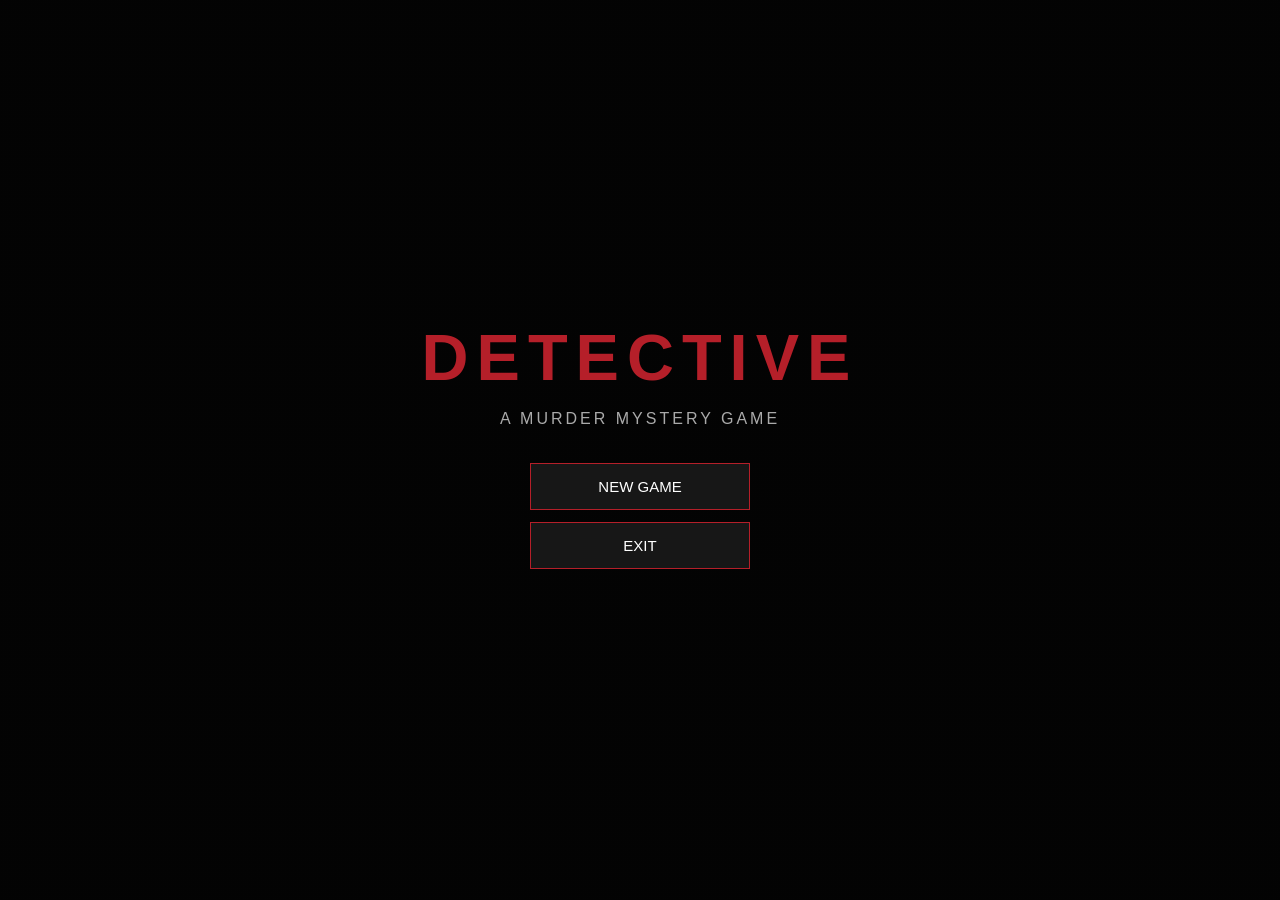
==== index.html @ d69c1ec4 "hihi" ====
<!DOCTYPE html>
<html lang="hu">
<head>
    <meta charset="UTF-8">
    <meta name="viewport" content="width=device-width, initial-scale=1.0">
    <title>Detective - Murder Case</title>
    <link rel="stylesheet" href="styles.css">
</head>
<body>

    <!-- FŐMENÜ -->
    <section id="menu" class="screen active">
        <div class="menu-content">
            <h1>DETECTIVE</h1>
            <p>A MURDER MYSTERY GAME</p>
            <button onclick="startGame()">NEW GAME</button>
            <button onclick="exitGame()">EXIT</button>
        </div>
    </section>

    <!-- STORY BEVEZETŐ -->
    <section id="intro" class="screen">
        <div class="intro-container">
            <img id="introImage" src="" alt="Story image">
            <div class="intro-controls">
                <p id="introText"></p>
                <button onclick="nextIntro()">NEXT</button>
                <button onclick="skipIntro()">SKIP</button>
            </div>
        </div>
    </section>

    <!-- RENDŐRSÉGI ŐRS -->
    <section id="suspects" class="screen">
        <div class="suspect-content">

            <h1>POLICE STATION</h1>
            <p>Hallgasd ki a gyanúsítottakat, és gyűjts információkat!</p>

            <div class="suspect-list">

                <div class="suspect" onclick="selectSuspect('jason')">
                    <img src="jason.png" alt="Jason">
                    <div class="suspect-info">
                        <h2>Jason Voorhees</h2>
                        <p>Kattints a kihallgatáshoz!</p>
                    </div>
                </div>

                <div class="suspect" onclick="selectSuspect('art')">
                    <img src="art.png" alt="Art">
                    <div class="suspect-info">
                        <h2>Art the Clown</h2>
                        <p>Kattints a kihallgatáshoz!</p>
                    </div>
                </div>

                <div class="suspect" onclick="selectSuspect('ghostface')">
                    <img src="ghostface.png" alt="Ghostface">
                    <div class="suspect-info">
                        <h2>Ghostface</h2>
                        <p>Kattints a kihallgatáshoz!</p>
                    </div>
                </div>

            </div>

            <div class="investigation-buttons">
                <button onclick="openCrimeScene()">CRIME SCENE</button>
                <button id="accuseButton" onclick="openAccusation()" disabled>
                    ACCUSE A SUSPECT
                </button>
            </div>

            <div class="progress">
                <p id="progressText">Kihallgatások: 0/3 | Helyszín: nem vizsgálva</p>
            </div>

        </div>
    </section>

    <!-- KIHALLGATÁS -->
    <section id="interrogation" class="screen">
        <div class="visual-novel">

            <div class="character-stage">

                <div class="character detective" id="detectiveCharacter">
                    <img src="detective.png" alt="Detective">
                    <p>DETECTIVE</p>
                </div>

                <div class="character suspect-character" id="suspectCharacter">
                    <img id="interrogationImage" src="" alt="Suspect">
                    <p id="interrogationName"></p>
                </div>

            </div>

            <div class="dialogue-box">
                <h3 id="speakerName">DETECTIVE</h3>
                <p id="dialogueText"></p>

                <button id="dialogueButton" onclick="nextDialogue()">
                    NEXT
                </button>

                <div id="dialogueChoices" class="dialogue-choices"></div>
            </div>

        </div>
    </section>

    <!-- TETTHELY -->
    <section id="crimeScene" class="screen">
        <div class="crime-container">
            <h1>CRIME SCENE</h1>

            <img src="crime-scene.jpg"
                 alt="Crime scene"
                 class="crime-image">

            <div class="crime-description">
                <p>
                    Ez az a helyszín, ahol megtalálták az áldozatot.
                    Vizsgáld meg alaposan a képet!
                </p>
            </div>

            <button onclick="returnToStation()">BACK TO STATION</button>
        </div>
    </section>

    <!-- NYOMOZÁSI JELENTÉS -->
    <section id="accusation" class="screen">
        <div class="accusation-container">
            <h1>INVESTIGATION REPORT</h1>
            <p>Az összegyűjtött információk alapján válassz gyilkost!</p>

            <div id="suspectReports" class="report-list"></div>

            <button onclick="returnToStation()">BACK</button>
        </div>
    </section>

    <!-- MEGERŐSÍTÉS -->
    <section id="confirmation" class="screen">
        <div class="confirmation-box">
            <h1>FINAL DECISION</h1>
            <p id="confirmationText"></p>
            <p>Biztosan meg akarod vádolni?</p>

            <button onclick="confirmChoice()">YES</button>
            <button onclick="cancelChoice()">NO</button>
        </div>
    </section>

    <!-- EREDMÉNY -->
    <section id="result" class="screen">
        <div class="result-content">
            <h1 id="resultTitle"></h1>
            <p id="resultText"></p>

            <button onclick="restartGame()">PLAY AGAIN</button>
            <button onclick="goToMenu()">MAIN MENU</button>
        </div>
    </section>

    <script src="script.js"></script>
</body>
</html>
---- styles.css ----
* {
    margin: 0;
    padding: 0;
    box-sizing: border-box;
}

body {
    background: #080808;
    color: white;
    font-family: Arial, sans-serif;
}

.screen {
    display: none;
    width: 100%;
    min-height: 100vh;
}

.screen.active {
    display: flex;
}

/* ALAP GOMBOK */

button {
    display: block;
    width: 220px;
    padding: 14px;
    margin: 12px auto;
    border: 1px solid #b51f29;
    background: #171717;
    color: white;
    cursor: pointer;
    font-size: 15px;
    transition: 0.3s;
}

button:hover:not(:disabled) {
    background: #b51f29;
    transform: scale(1.04);
}

button:disabled {
    opacity: 0.35;
    cursor: not-allowed;
}

/* FŐMENÜ */

#menu {
    background:
        linear-gradient(#0009, #0009),
        url("images/intro1.jpg") center/cover;
    justify-content: center;
    align-items: center;
    text-align: center;
}

.menu-content h1 {
    font-size: 65px;
    letter-spacing: 8px;
    color: #b51f29;
}

.menu-content p {
    margin: 15px 0 35px;
    color: #aaa;
    letter-spacing: 3px;
}

/* STORY BEVEZETŐ */

#intro {
    justify-content: center;
    align-items: center;
    background: #000;
}

.intro-container {
    width: 85%;
    max-width: 1000px;
    text-align: center;
}

.intro-container img {
    width: 100%;
    max-height: 65vh;
    object-fit: contain;
}

.intro-controls {
    padding: 20px;
}

#introText {
    margin-bottom: 20px;
    font-size: 20px;
    line-height: 1.6;
}

/* RENDŐRSÉGI ŐRS */

#suspects {
    background:
        linear-gradient(#0009, #000c),
        url("images/police-station.jpg") center/cover;
    justify-content: center;
    align-items: center;
}

.suspect-content {
    width: 95%;
    text-align: center;
    padding: 30px 0;
}

.suspect-content h1 {
    font-size: 45px;
    color: #c52b35;
    letter-spacing: 5px;
    margin-bottom: 15px;
}

.suspect-list {
    display: flex;
    justify-content: center;
    align-items: flex-end;
    gap: 50px;
    margin-top: 35px;
}

.suspect {
    position: relative;
    width: 250px;
    height: 390px;
    cursor: pointer;
}

.suspect img {
    width: 100%;
    height: 100%;
    object-fit: contain;
    transition: 0.3s;
}

.suspect:hover img {
    transform: scale(1.08);
    filter: brightness(0.5);
}

.suspect-info {
    position: absolute;
    bottom: 0;
    left: 0;
    width: 100%;
    padding: 20px 10px;
    background: #000e;
    opacity: 0;
    transition: 0.3s;
    pointer-events: none;
}

.suspect:hover .suspect-info {
    opacity: 1;
}

.suspect-info h2 {
    color: #e23b45;
    margin-bottom: 10px;
    font-size: 19px;
}

.suspect-info p {
    font-size: 13px;
    line-height: 1.5;
}

.investigation-buttons {
    display: flex;
    justify-content: center;
    gap: 20px;
    margin-top: 25px;
}

.progress {
    margin-top: 20px;
    color: #aaa;
}

/* VISUAL NOVEL KIHALLGATÁS */

#interrogation {
    background:
        linear-gradient(#0008, #000b),
        url("images/police-station.jpg") center/cover;
    justify-content: center;
    align-items: center;
}

.visual-novel {
    width: 100%;
    min-height: 100vh;
    position: relative;
    display: flex;
    flex-direction: column;
    justify-content: flex-end;
}

/* KARAKTEREK */

.character-stage {
    display: flex;
    justify-content: space-around;
    align-items: flex-end;
    width: 100%;
    height: 65vh;
    padding: 0 8%;
}

.character {
    width: 40%;
    height: 100%;
    display: flex;
    flex-direction: column;
    align-items: center;
    justify-content: flex-end;
    transition: transform 0.25s ease, filter 0.25s ease;
}

.character img {
    height: 90%;
    max-width: 100%;
    object-fit: contain;
    object-position: bottom;
}

.character p {
    font-size: 14px;
    letter-spacing: 2px;
    margin-top: 8px;
    color: white;
}

/* BESZÉLŐ KARAKTER */

.character.talking {
    animation: characterTalk 1.2s ease-in-out infinite;
    filter: brightness(1);
}

.character:not(.talking) {
    transform: translateY(0);
    filter: brightness(0.55);
}

@keyframes characterTalk {
    0% {
        transform: translateY(-15px);
    }

    50% {
        transform: translateY(-20px);
    }

    100% {
        transform: translateY(-15px);
    }
}

/* PÁRBESZÉDABLAK */

.dialogue-box {
    width: 90%;
    max-width: 1100px;
    min-height: 190px;
    margin: 0 auto 30px;
    padding: 25px 35px;
    background: rgba(10, 10, 10, 0.94);
    border: 2px solid #8e252d;
    position: relative;
    z-index: 2;
}

.dialogue-box h3 {
    color: #d43a43;
    margin-bottom: 15px;
    letter-spacing: 3px;
}

.dialogue-box p {
    font-size: 18px;
    line-height: 1.7;
    min-height: 60px;
}

/* VÁLASZTHATÓ KÉRDÉSEK */

.dialogue-choices {
    display: none;
    flex-direction: column;
    gap: 10px;
    margin-top: 20px;
}

.dialogue-choices button {
    width: 100%;
    max-width: none;
    margin: 0;
    text-align: left;
    background: #191919;
    border-color: #555;
}

.dialogue-choices button:hover {
    background: #8e252d;
    border-color: #b51f29;
}

/* TETTHELY */

#crimeScene {
    justify-content: center;
    align-items: center;
    background: #080808;
    text-align: center;
}

.crime-container {
    width: 90%;
    max-width: 1100px;
    padding: 30px 0;
}

.crime-container h1 {
    color: #c52b35;
    margin-bottom: 25px;
    letter-spacing: 4px;
}

.crime-image {
    width: 100%;
    max-height: 65vh;
    object-fit: contain;
}

.crime-description {
    margin: 20px;
    color: #bbb;
    line-height: 1.6;
}

/* NYOMOZÁSI JELENTÉS */

#accusation {
    justify-content: center;
    align-items: center;
    background: #0b0b0b;
    text-align: center;
}

.accusation-container {
    width: 90%;
    max-width: 1000px;
    padding: 35px 0;
}

.accusation-container h1 {
    color: #c52b35;
    margin-bottom: 15px;
}

.report-list {
    display: grid;
    grid-template-columns: repeat(3, 1fr);
    gap: 20px;
    margin-top: 30px;
}

.report-card {
    background: #191919;
    border: 1px solid #444;
    padding: 20px;
    text-align: left;
}

.report-card h2 {
    color: #d43a43;
    margin-bottom: 15px;
}

.report-card p {
    line-height: 1.6;
    color: #ccc;
    font-size: 14px;
}

.report-card button {
    width: 100%;
    margin-top: 20px;
}

/* MEGERŐSÍTÉS */

#confirmation {
    justify-content: center;
    align-items: center;
    background: #080808;
}

.confirmation-box {
    text-align: center;
    padding: 40px;
    background: #171717;
    border: 1px solid #b51f29;
}

.confirmation-box h1 {
    color: #c52b35;
    margin-bottom: 25px;
}

/* EREDMÉNY */

#result {
    justify-content: center;
    align-items: center;
    text-align: center;
    background-position: center;
    background-size: cover;
}

.result-content {
    background: #000c;
    padding: 40px;
    width: 90%;
    max-width: 600px;
}

.result-content h1 {
    font-size: 60px;
    margin-bottom: 20px;
}

.result-content p {
    font-size: 18px;
    line-height: 1.6;
    margin-bottom: 25px;
}

/* MOBIL MEGJELENÉS */

@media (max-width: 750px) {

    .suspect-list {
        flex-direction: column;
        align-items: center;
        gap: 20px;
    }

    .suspect {
        height: 320px;
    }

    .interrogation-container {
        flex-direction: column;
    }

    .character-stage {
        height: 50vh;
        padding: 0 2%;
    }

    .character {
        width: 48%;
    }

    .character img {
        height: 80%;
    }

    .dialogue-box {
        width: 96%;
        padding: 20px;
    }

    .dialogue-box p {
        font-size: 15px;
    }

    .report-list {
        grid-template-columns: 1fr;
    }

    .investigation-buttons {
        flex-direction: column;
        align-items: center;
    }
}
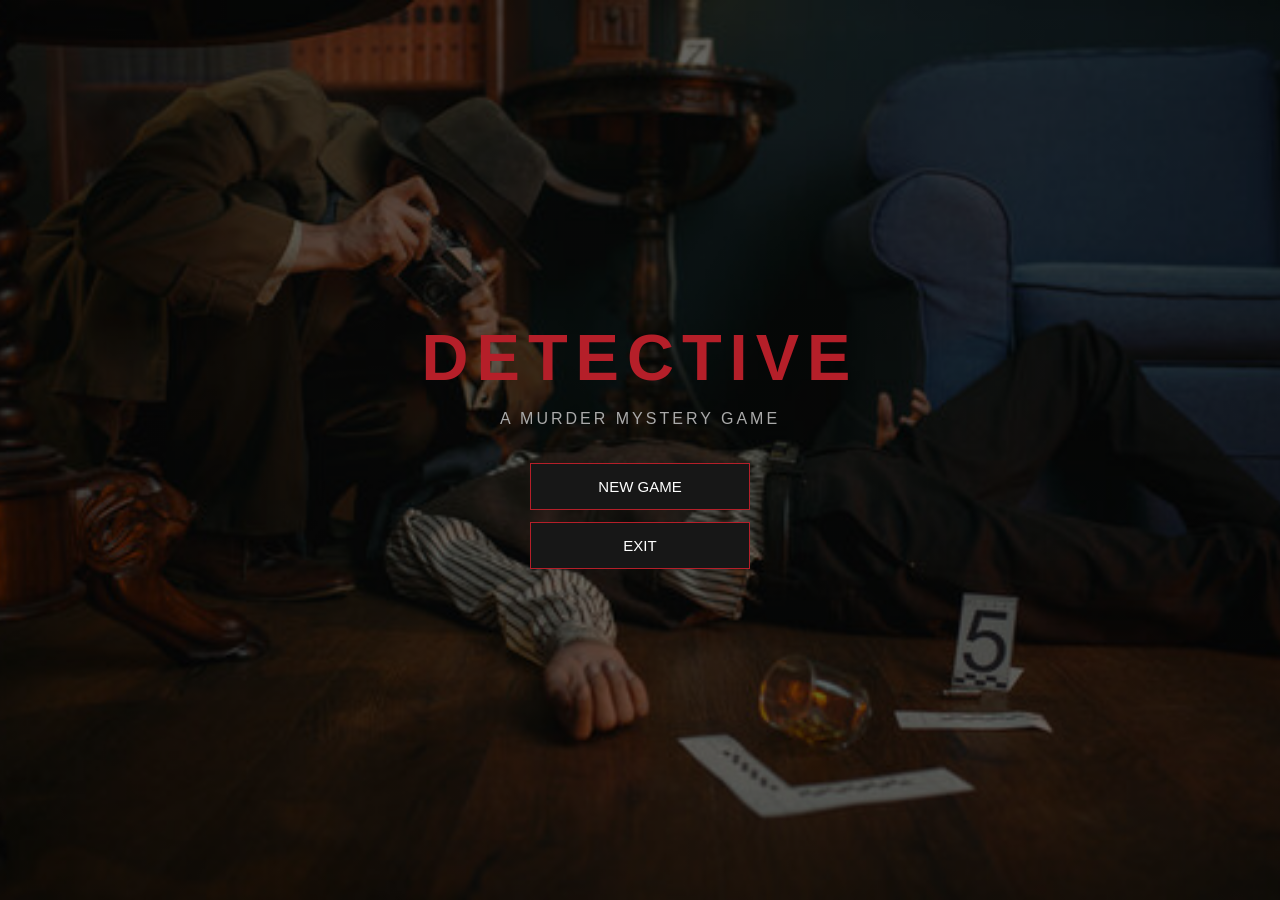
==== commit 408a718d: "upgrade" ====
--- a/index.html
+++ b/index.html
@@ -22,7 +22,7 @@
     <!-- STORY BEVEZETŐ -->
     <section id="intro" class="screen">
         <div class="intro-container">
-            <img id="introImage" src="" alt="Story image">
+            <img id="introImage" src="introimage.png" alt="Story image">
             <div class="intro-controls">
                 <p id="introText"></p>
                 <button onclick="nextIntro()">NEXT</button>
@@ -41,7 +41,7 @@
             <div class="suspect-list">
 
                 <div class="suspect" onclick="selectSuspect('jason')">
-                    <img src="jason.png" alt="Jason">
+                    <img src="jason2.png" alt="Jason">
                     <div class="suspect-info">
                         <h2>Jason Voorhees</h2>
                         <p>Kattints a kihallgatáshoz!</p>
@@ -49,7 +49,7 @@
                 </div>
 
                 <div class="suspect" onclick="selectSuspect('art')">
-                    <img src="art.png" alt="Art">
+                    <img src="art2.png" alt="Art">
                     <div class="suspect-info">
                         <h2>Art the Clown</h2>
                         <p>Kattints a kihallgatáshoz!</p>
@@ -57,7 +57,7 @@
                 </div>
 
                 <div class="suspect" onclick="selectSuspect('ghostface')">
-                    <img src="ghostface.png" alt="Ghostface">
+                    <img src="ghostface2.png" alt="Ghostface">
                     <div class="suspect-info">
                         <h2>Ghostface</h2>
                         <p>Kattints a kihallgatáshoz!</p>
@@ -87,12 +87,12 @@
             <div class="character-stage">
 
                 <div class="character detective" id="detectiveCharacter">
-                    <img src="detective.png" alt="Detective">
+                    <img src="nyomozo.png" alt="Detective">
                     <p>DETECTIVE</p>
                 </div>
 
                 <div class="character suspect-character" id="suspectCharacter">
-                    <img id="interrogationImage" src="" alt="Suspect">
+                    <img id="interrogationImage" src="policestation.png" alt="Suspect">
                     <p id="interrogationName"></p>
                 </div>
 
@@ -117,7 +117,7 @@
         <div class="crime-container">
             <h1>CRIME SCENE</h1>
 
-            <img src="crime-scene.jpg"
+            <img src="helyszín.png"
                  alt="Crime scene"
                  class="crime-image">
 
--- a/styles.css
+++ b/styles.css
@@ -51,7 +51,7 @@
 #menu {
     background:
         linear-gradient(#0009, #0009),
-        url("images/intro1.jpg") center/cover;
+        url("menu.png") center/cover;
     justify-content: center;
     align-items: center;
     text-align: center;
@@ -104,7 +104,7 @@
 #suspects {
     background:
         linear-gradient(#0009, #000c),
-        url("images/police-station.jpg") center/cover;
+        url("policestation.png") center/cover;
     justify-content: center;
     align-items: center;
 }
@@ -193,7 +193,7 @@
 #interrogation {
     background:
         linear-gradient(#0008, #000b),
-        url("images/police-station.jpg") center/cover;
+        url("policestation.png") center/cover;
     justify-content: center;
     align-items: center;
 }
